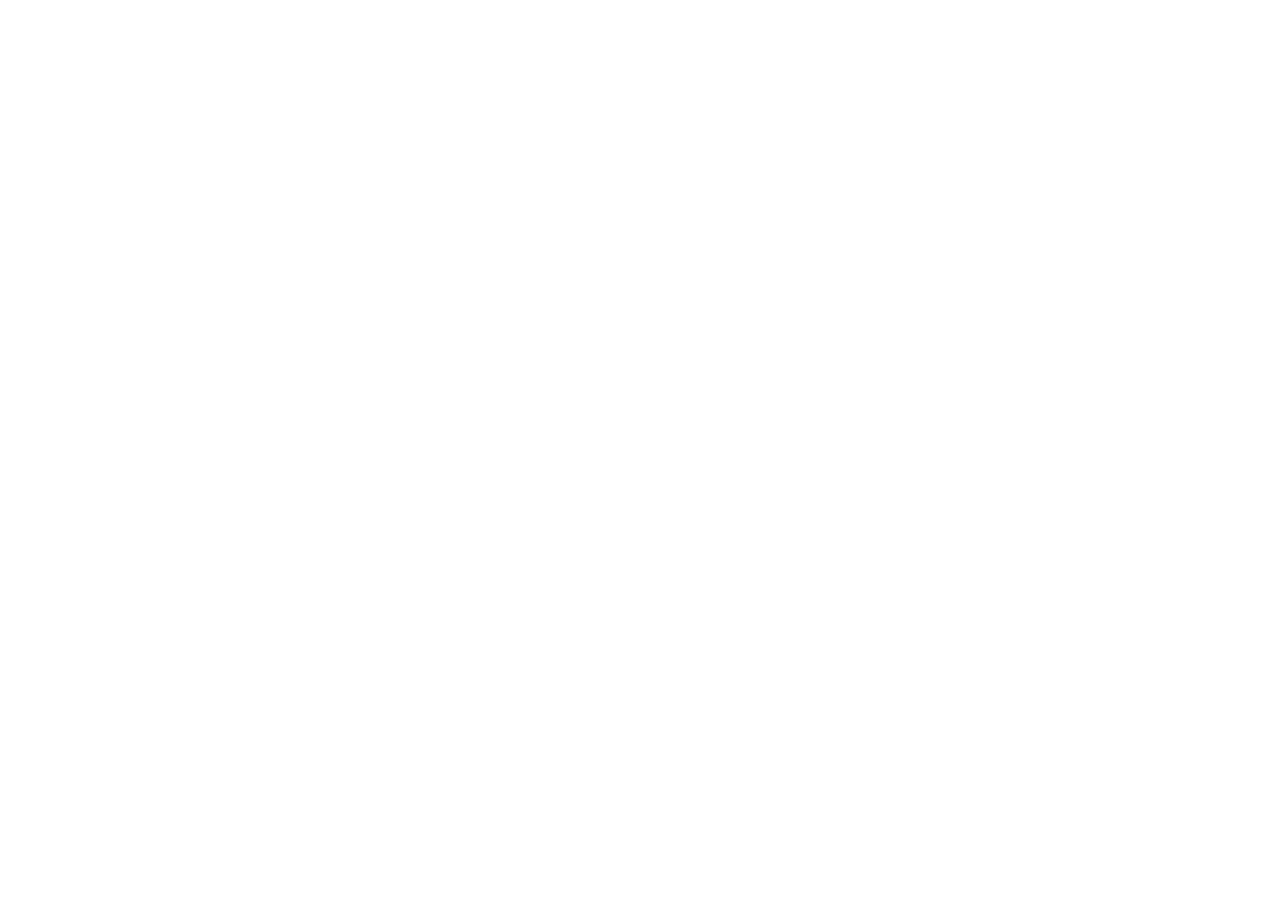
==== many.html @ 5f43c7da "many iframes." ====
<html>
    <head>
        <script src="//ajax.googleapis.com/ajax/libs/jquery/1.11.1/jquery.min.js"></script>
        <script src="many.js" type="text/javascript" ></script>
    </head>
    <body>
    </body>
</html>
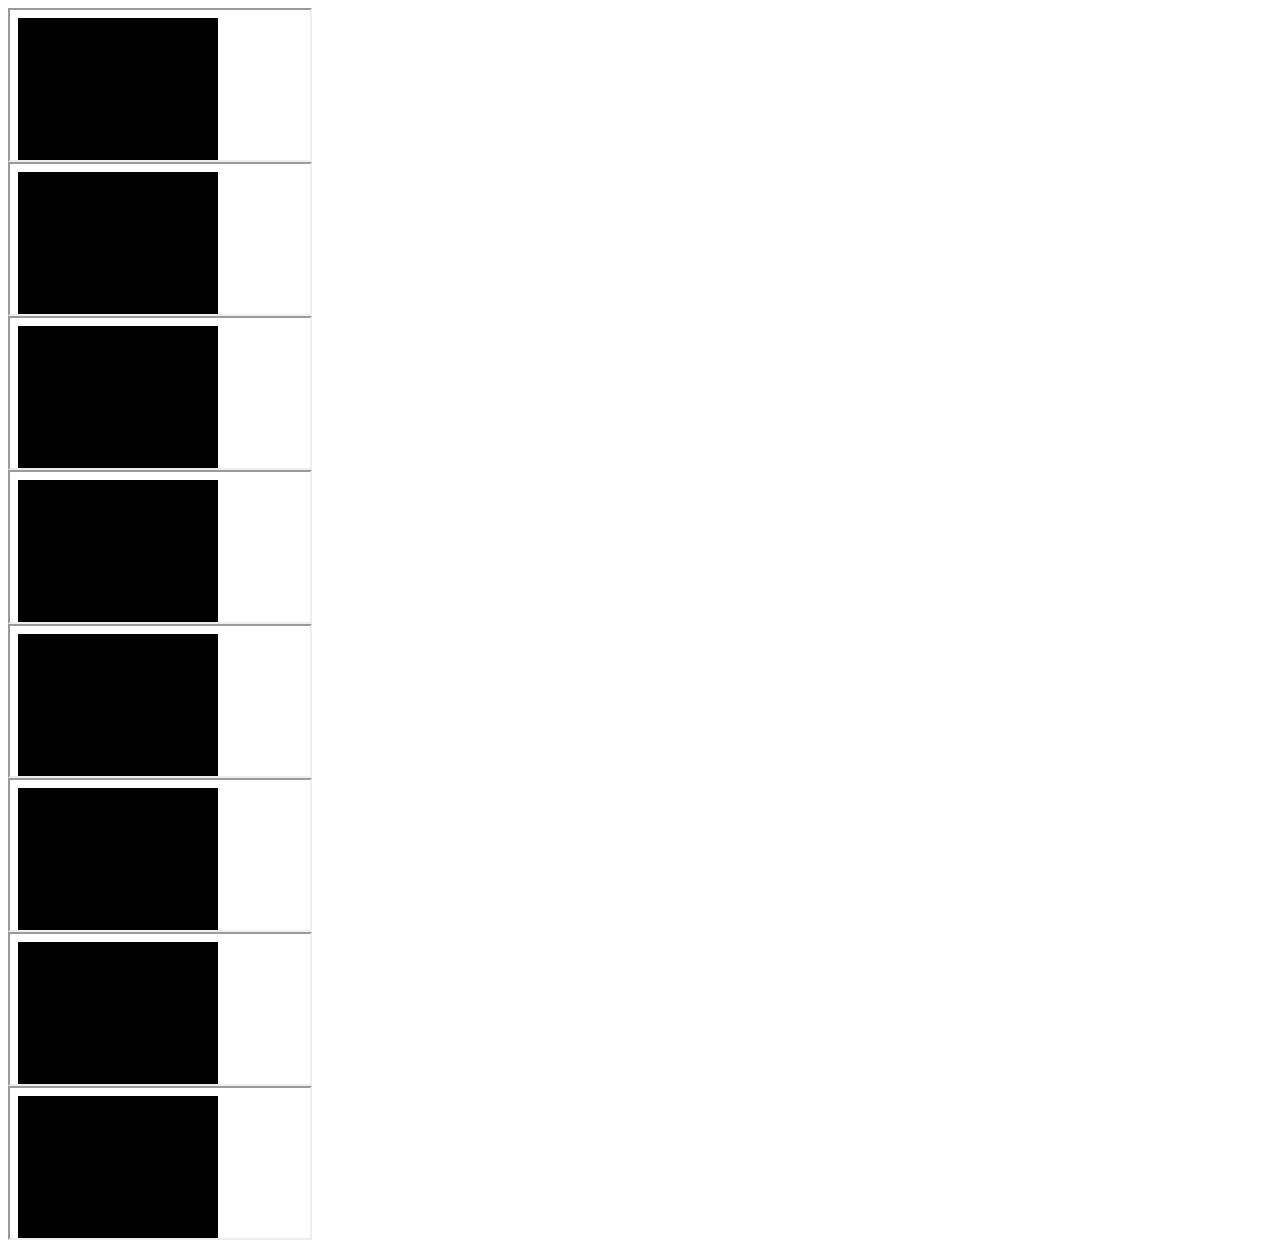
==== commit 4542b29d: "Loadig iframes." ====
--- a/many.html
+++ b/many.html
@@ -2,7 +2,12 @@
     <head>
         <script src="//ajax.googleapis.com/ajax/libs/jquery/1.11.1/jquery.min.js"></script>
         <script src="many.js" type="text/javascript" ></script>
+        <style>
+
+        </style>
     </head>
     <body>
+
+        <div id="iframeContainer"></div>
     </body>
 </html>
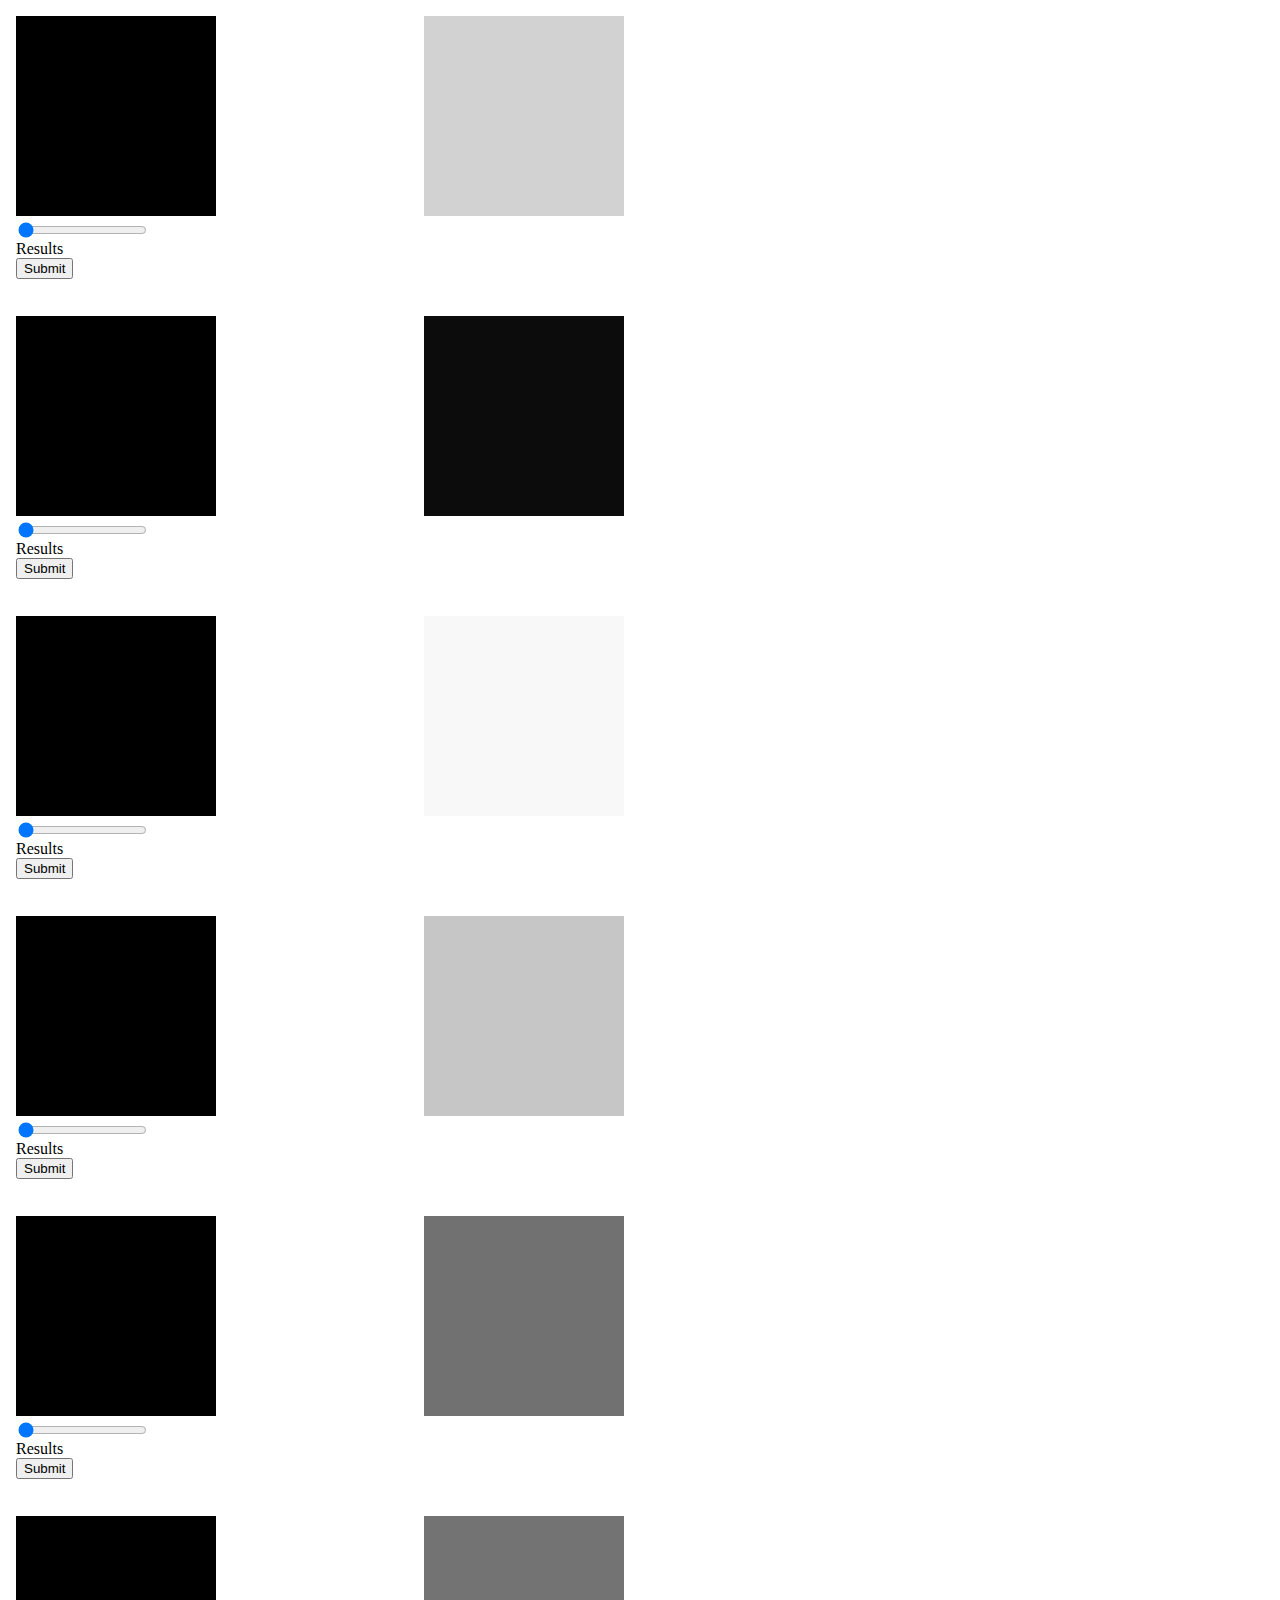
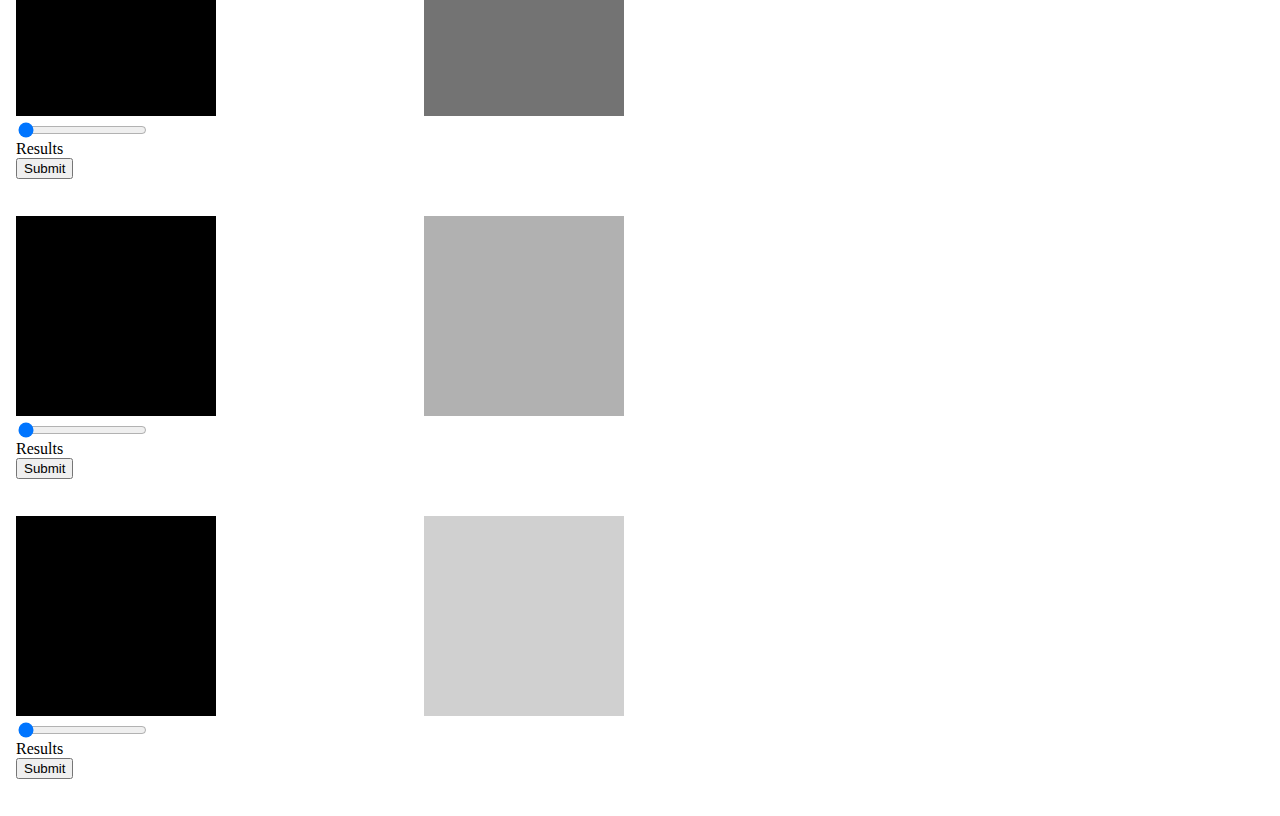
==== commit e75d75b7: "Frame borderless." ====
--- a/many.html
+++ b/many.html
@@ -3,6 +3,10 @@
         <script src="//ajax.googleapis.com/ajax/libs/jquery/1.11.1/jquery.min.js"></script>
         <script src="many.js" type="text/javascript" ></script>
         <style>
+            iframe{
+                width: 100%;
+                min-height: 300px;
+            }
 
         </style>
     </head>
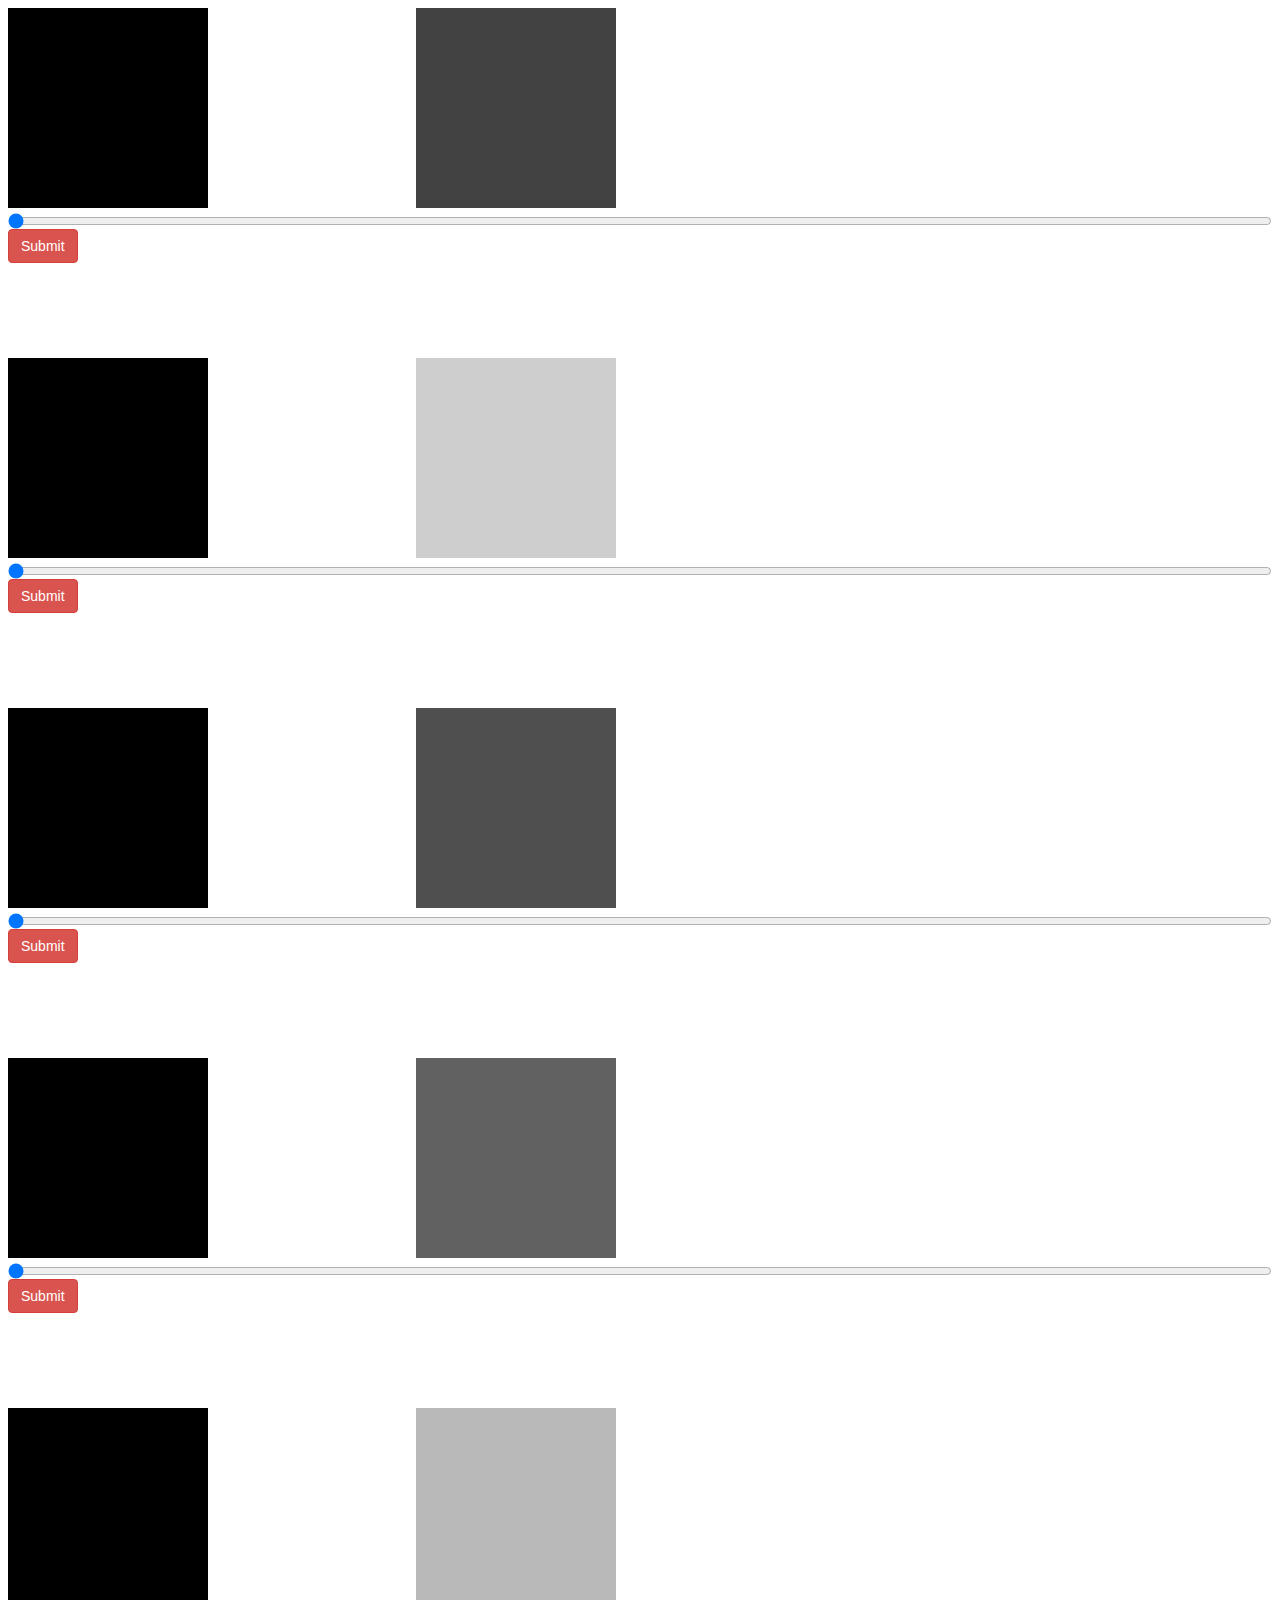
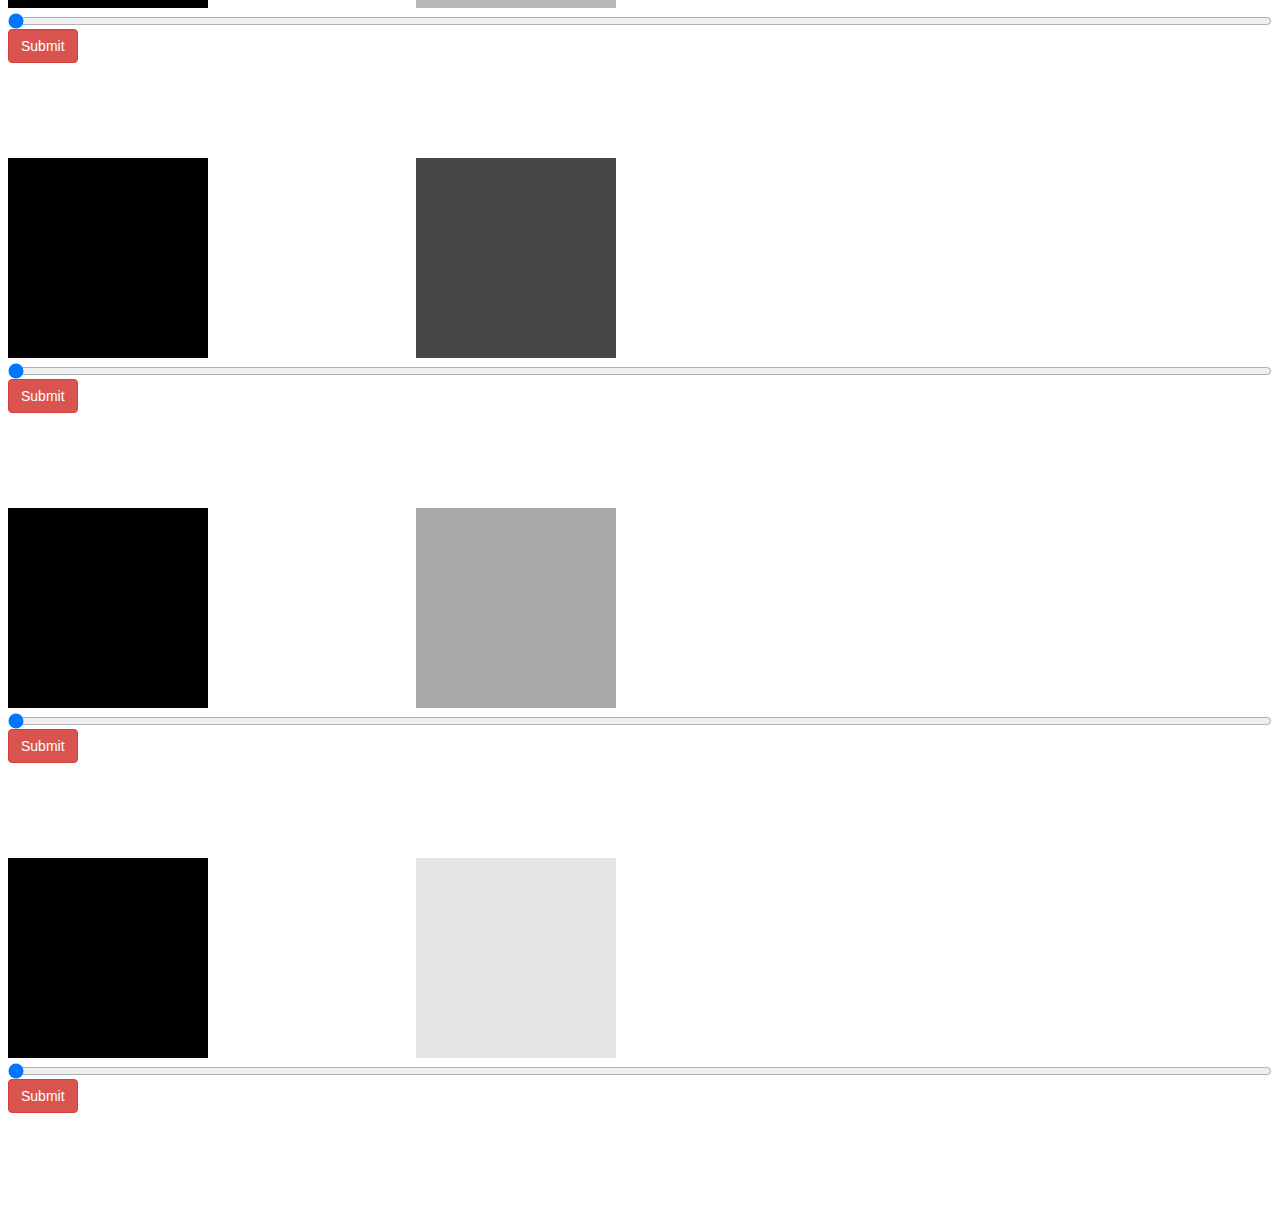
==== commit a089867b: "Better styles.. odd still wrong." ====
--- a/many.html
+++ b/many.html
@@ -5,7 +5,7 @@
         <style>
             iframe{
                 width: 100%;
-                min-height: 300px;
+                min-height: 350px;
             }
 
         </style>
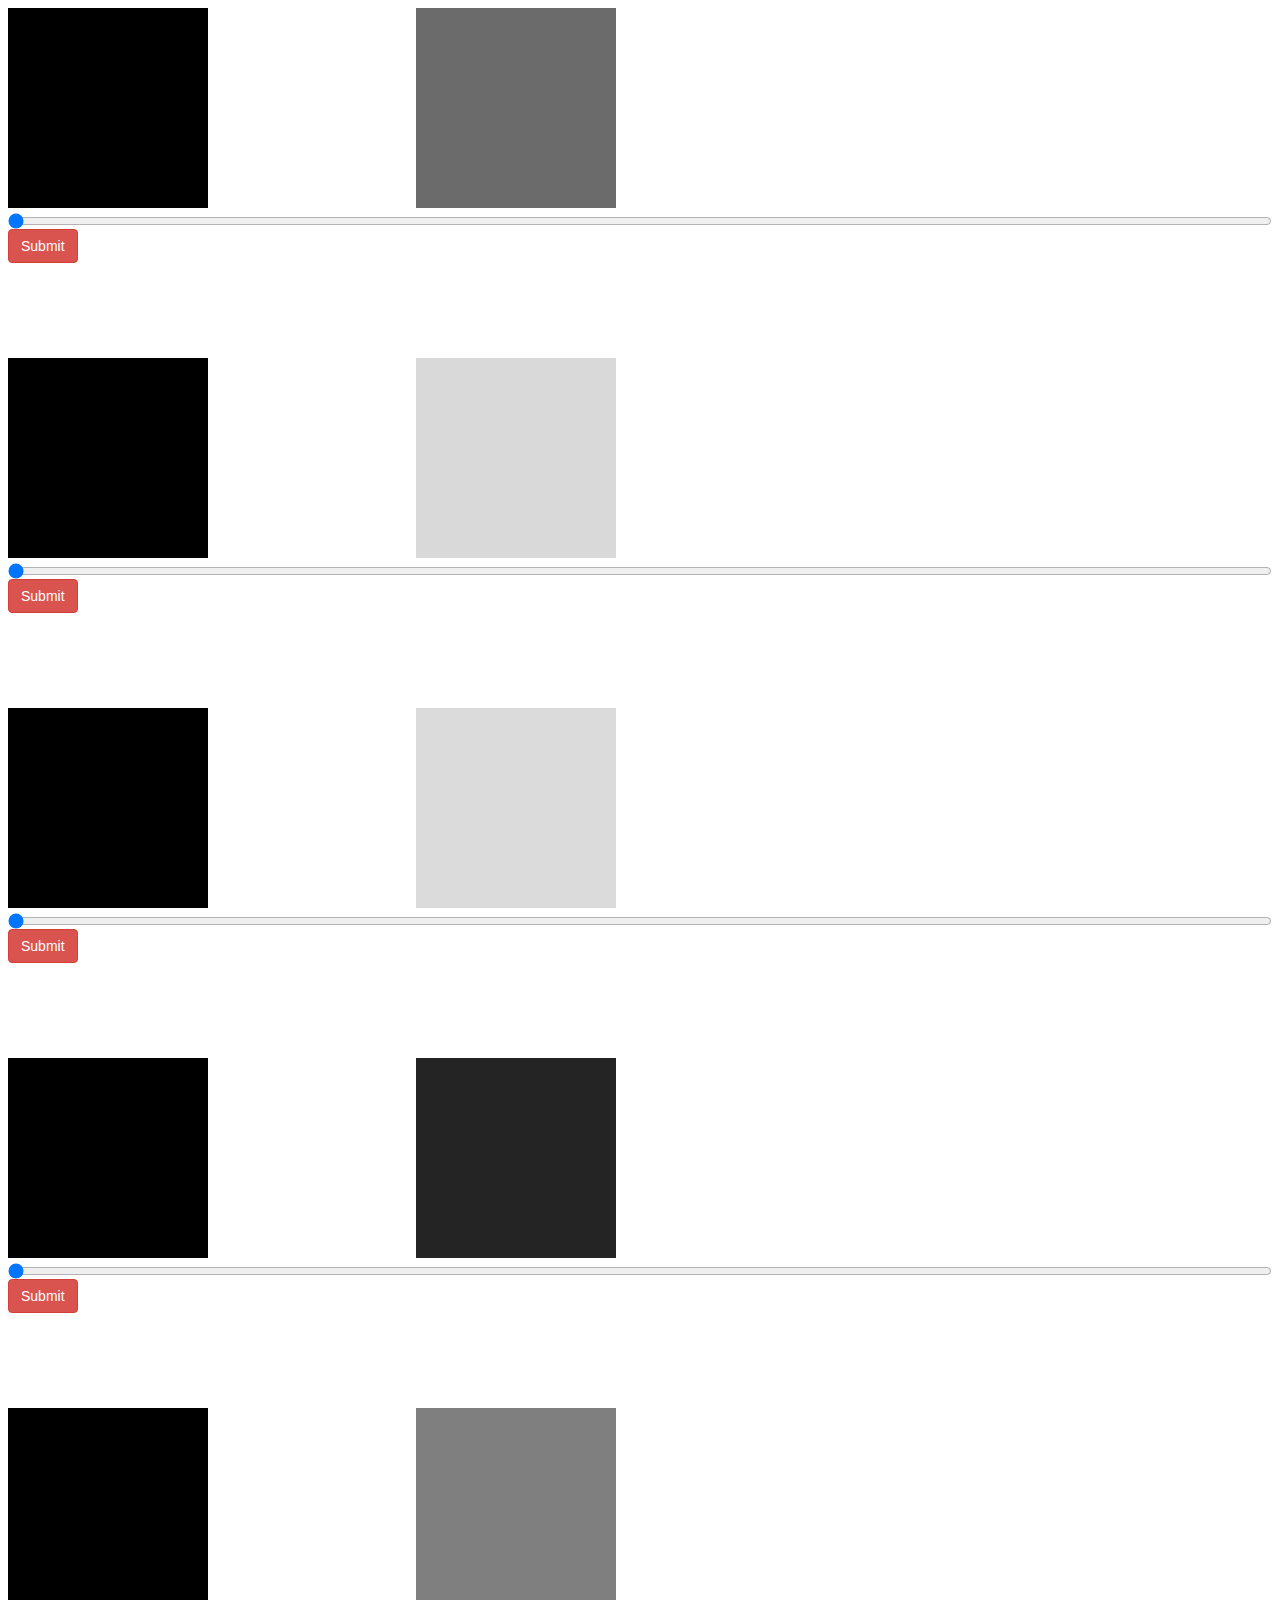
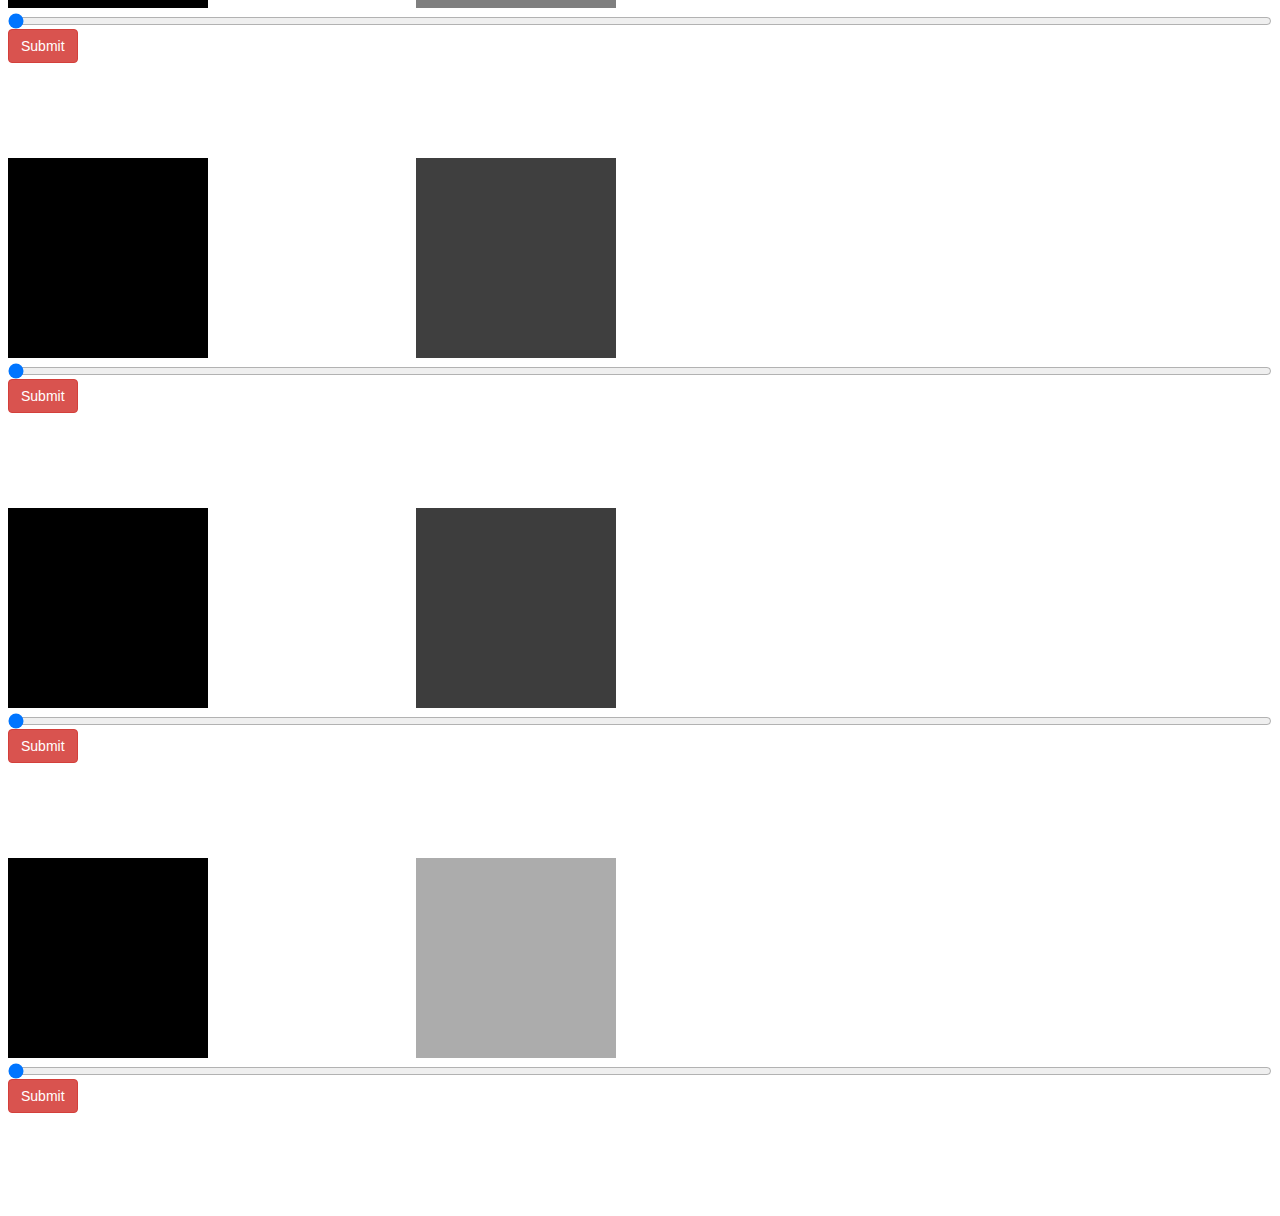
==== commit 54e52401: "dange and role added." ====
--- a/many.html
+++ b/many.html
@@ -7,7 +7,6 @@
                 width: 100%;
                 min-height: 350px;
             }
-
         </style>
     </head>
     <body>
